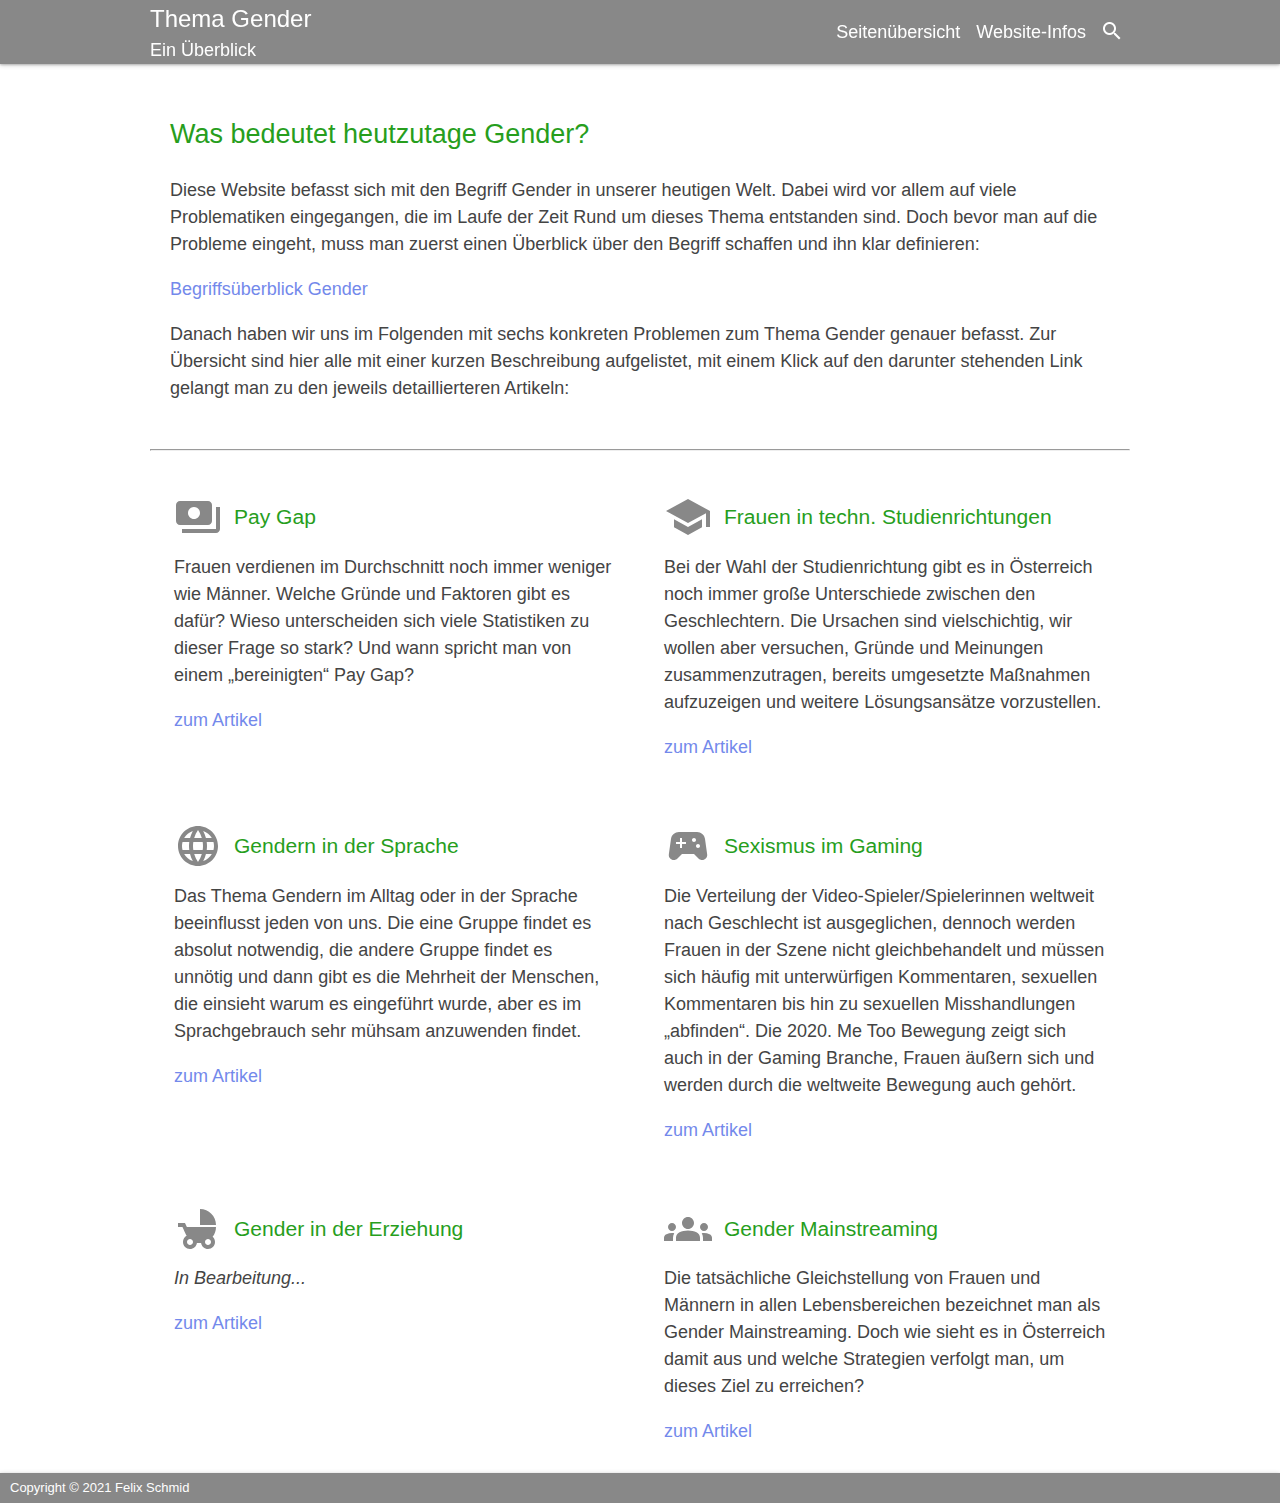
==== index.html @ 8d7cdeef "Added website" ====
<!DOCTYPE html>
<html lang="de">
<head>
	<title>Gender Überblick - Startseite</title>
	<link rel="stylesheet" type="text/css" href="style.css">
	<link rel="stylesheet" href="tipuesearch/tipuesearch.css">
	<script src="scripts.js"></script>
	<meta charset="utf-8">
	<meta name="viewport" content="width=device-with, initial-scale=1.0">
	
	<meta name="author" content="Dr. Heinz Schmid"/>
	<meta name="keywords" content="Excel, VBA, Wärmetechnik, Robotik, Energie, Mikrocontroller, Umwelttechnik, Open Source, Wärmeübertragung, Wärmetauscher, Python, Heinz Schmid, Maschinenbau, EAF, Buch"/>
	<meta name="description" content="Private Seite von Dr. Heinz Schmid über Wärmetechnik, Tabellenkalkulation, Robotik, Mikrocontroller, Umwelttechnik und Open Source."/>
	<meta name="page-topic" content="Forschung Technik"/>
</head>
<body>

<header>
	<div id="topnav">
		<div class="topnavButton mobileShow"> <button class="menuButton" onClick="toggleMobileMenu();"><img src="Icons/menu.png" alt="Menü" id="menuIcon"></button> </div>
		<div id="title">
			<div id="titleContent">
				<h1> Thema Gender </h1>
				Ein Überblick
			</div>
		</div>
		<div class="topnavButton mobileExpand"> <a href="sitemap.html">Seitenübersicht</a> </div>
		<div class="topnavButton mobileExpand"> <a href="about.html">Website-Infos</a> </div>
		<div class="topnavButton mobileOrder"> <button class="menuButton" onClick="toggleSearch();"><img src="Icons/search.png" alt="Suchen" id="searchIcon"></button> </div>
		<form action="search.html" id="searchForm" class="mobileOrder">
			<input type="text" name="q" placeholder="Seite durchsuchen..." tabindex="-1" id="tipue_search_input" pattern=".{3,}" title="Mindestens 3 Zeichen" required>
		</form>
	</div>
</header>

<main>

<section>
	<h2> Was bedeutet heutzutage Gender? </h2>
	<p>
		Diese Website befasst sich mit den Begriff Gender in unserer heutigen Welt. Dabei wird vor allem auf viele Problematiken eingegangen,
		die im Laufe der Zeit Rund um dieses Thema entstanden sind. Doch bevor man auf die Probleme eingeht, muss man zuerst einen Überblick über den Begriff
		schaffen und ihn klar definieren:
	</p>
	<a href="overview.html"> Begriffsüberblick Gender </a>
	<p>
		Danach haben wir uns im Folgenden mit sechs konkreten Problemen zum Thema Gender genauer befasst. Zur Übersicht sind hier alle mit einer kurzen Beschreibung aufgelistet,
		mit einem Klick auf den darunter stehenden Link gelangt man zu den jeweils detaillierteren Artikeln:
	</p>
</section>
	
<hr>

<div id="topics">
	<section>
	<div>
		<svg xmlns="http://www.w3.org/2000/svg" viewBox="0 0 24 24" fill="#888" width="48px" height="48px"><path d="M0 0h24v24H0z" fill="none"/><path d="M19 14V6c0-1.1-.9-2-2-2H3c-1.1 0-2 .9-2 2v8c0 1.1.9 2 2 2h14c1.1 0 2-.9 2-2zm-9-1c-1.66 0-3-1.34-3-3s1.34-3 3-3 3 1.34 3 3-1.34 3-3 3zm13-6v11c0 1.1-.9 2-2 2H4v-2h17V7h2z"/></svg>
		<h3> Pay Gap </h3>
	</div>
	
	<p>
		Frauen verdienen im Durchschnitt noch immer weniger wie Männer. Welche Gründe und Faktoren gibt es dafür? Wieso unterscheiden sich viele Statistiken zu dieser Frage so stark?
		Und wann spricht man von einem „bereinigten“ Pay Gap?
	</p>
	<a href="paygap.html"> zum Artikel </a>
	</section>
	
	<section>
	<div>
		<svg xmlns="http://www.w3.org/2000/svg" viewBox="0 0 24 24" fill="#888" width="48px" height="48px"><path d="M0 0h24v24H0z" fill="none"/><path d="M5 13.18v4L12 21l7-3.82v-4L12 17l-7-3.82zM12 3L1 9l11 6 9-4.91V17h2V9L12 3z"/></svg>
		<h3> Frauen in techn. Studienrichtungen </h3>
	</div>
	
	<p>
		Bei der Wahl der Studienrichtung gibt es in Österreich noch immer große Unterschiede zwischen den Geschlechtern.
		Die Ursachen sind vielschichtig, wir wollen aber versuchen, Gründe und Meinungen zusammenzutragen, bereits umgesetzte Maßnahmen aufzuzeigen und weitere Lösungsansätze vorzustellen.
	</p>
	<a href="fit.html"> zum Artikel </a>
	</section>
	
	<section>
	<div>
		<svg xmlns="http://www.w3.org/2000/svg" viewBox="0 0 24 24" fill="#888" width="48px" height="48px"><path d="M0 0h24v24H0z" fill="none"/><path d="M11.99 2C6.47 2 2 6.48 2 12s4.47 10 9.99 10C17.52 22 22 17.52 22 12S17.52 2 11.99 2zm6.93 6h-2.95c-.32-1.25-.78-2.45-1.38-3.56 1.84.63 3.37 1.91 4.33 3.56zM12 4.04c.83 1.2 1.48 2.53 1.91 3.96h-3.82c.43-1.43 1.08-2.76 1.91-3.96zM4.26 14C4.1 13.36 4 12.69 4 12s.1-1.36.26-2h3.38c-.08.66-.14 1.32-.14 2 0 .68.06 1.34.14 2H4.26zm.82 2h2.95c.32 1.25.78 2.45 1.38 3.56-1.84-.63-3.37-1.9-4.33-3.56zm2.95-8H5.08c.96-1.66 2.49-2.93 4.33-3.56C8.81 5.55 8.35 6.75 8.03 8zM12 19.96c-.83-1.2-1.48-2.53-1.91-3.96h3.82c-.43 1.43-1.08 2.76-1.91 3.96zM14.34 14H9.66c-.09-.66-.16-1.32-.16-2 0-.68.07-1.35.16-2h4.68c.09.65.16 1.32.16 2 0 .68-.07 1.34-.16 2zm.25 5.56c.6-1.11 1.06-2.31 1.38-3.56h2.95c-.96 1.65-2.49 2.93-4.33 3.56zM16.36 14c.08-.66.14-1.32.14-2 0-.68-.06-1.34-.14-2h3.38c.16.64.26 1.31.26 2s-.1 1.36-.26 2h-3.38z"/></svg>
		<h3> Gendern in der Sprache </h3>
	</div>
	
	<p>
		Das Thema Gendern im Alltag oder in der Sprache beeinflusst jeden von uns. Die eine Gruppe findet es absolut notwendig, die andere Gruppe findet es unnötig und dann gibt es die Mehrheit der
		Menschen, die einsieht warum es eingeführt wurde, aber es im Sprachgebrauch sehr mühsam anzuwenden findet.
	</p>
	<a href="language.html"> zum Artikel </a>
	</section>
	
	<section>
	<div>
		<svg xmlns="http://www.w3.org/2000/svg" enable-background="new 0 0 24 24" viewBox="0 0 24 24" fill="#888" width="48px" height="48px"><g><rect fill="none" height="24" width="24"/></g><g><g><path d="M21.58,16.09l-1.09-7.66C20.21,6.46,18.52,5,16.53,5H7.47C5.48,5,3.79,6.46,3.51,8.43l-1.09,7.66 C2.2,17.63,3.39,19,4.94,19h0c0.68,0,1.32-0.27,1.8-0.75L9,16h6l2.25,2.25c0.48,0.48,1.13,0.75,1.8,0.75h0 C20.61,19,21.8,17.63,21.58,16.09z M11,11H9v2H8v-2H6v-1h2V8h1v2h2V11z M15,10c-0.55,0-1-0.45-1-1c0-0.55,0.45-1,1-1s1,0.45,1,1 C16,9.55,15.55,10,15,10z M17,13c-0.55,0-1-0.45-1-1c0-0.55,0.45-1,1-1s1,0.45,1,1C18,12.55,17.55,13,17,13z"/></g></g></svg>
		<h3> Sexismus im Gaming </h3>
	</div>
	
	<p>
		Die Verteilung der Video-Spieler/Spielerinnen weltweit nach Geschlecht ist ausgeglichen, dennoch werden Frauen in der Szene nicht gleichbehandelt und müssen sich häufig mit unterwürfigen
		Kommentaren, sexuellen Kommentaren bis hin zu sexuellen Misshandlungen „abfinden“. Die 2020. Me Too Bewegung zeigt sich auch in der Gaming Branche, Frauen äußern sich und werden durch die 
		weltweite Bewegung auch gehört.
	</p>
	<a href="gaming.html"> zum Artikel </a>
	</section>
	
	<section>
	<div>
		<svg xmlns="http://www.w3.org/2000/svg" viewBox="0 0 24 24" fill="#888" width="48px" height="48px"><path d="M0 0h24v24H0z" fill="none"/><path d="M13 2v8h8c0-4.42-3.58-8-8-8zm6.32 13.89C20.37 14.54 21 12.84 21 11H6.44l-.95-2H2v2h2.22s1.89 4.07 2.12 4.42c-1.1.59-1.84 1.75-1.84 3.08C4.5 20.43 6.07 22 8 22c1.76 0 3.22-1.3 3.46-3h2.08c.24 1.7 1.7 3 3.46 3 1.93 0 3.5-1.57 3.5-3.5 0-1.04-.46-1.97-1.18-2.61zM8 20c-.83 0-1.5-.67-1.5-1.5S7.17 17 8 17s1.5.67 1.5 1.5S8.83 20 8 20zm9 0c-.83 0-1.5-.67-1.5-1.5S16.17 17 17 17s1.5.67 1.5 1.5S17.83 20 17 20z"/></svg>
		<h3>  Gender in der Erziehung </h3>
	</div>
	
	<p>
		<i>In Bearbeitung...</i>
	</p>
	<a href="upbringing.html"> zum Artikel </a>
	</section>
	
	<section>
	<div>
		<svg xmlns="http://www.w3.org/2000/svg" enable-background="new 0 0 24 24" viewBox="0 0 24 24" fill="#888" width="48px" height="48px"><rect fill="none" height="24" width="24"/><g><path d="M12,12.75c1.63,0,3.07,0.39,4.24,0.9c1.08,0.48,1.76,1.56,1.76,2.73L18,18H6l0-1.61c0-1.18,0.68-2.26,1.76-2.73 C8.93,13.14,10.37,12.75,12,12.75z M4,13c1.1,0,2-0.9,2-2c0-1.1-0.9-2-2-2s-2,0.9-2,2C2,12.1,2.9,13,4,13z M5.13,14.1 C4.76,14.04,4.39,14,4,14c-0.99,0-1.93,0.21-2.78,0.58C0.48,14.9,0,15.62,0,16.43V18l4.5,0v-1.61C4.5,15.56,4.73,14.78,5.13,14.1z M20,13c1.1,0,2-0.9,2-2c0-1.1-0.9-2-2-2s-2,0.9-2,2C18,12.1,18.9,13,20,13z M24,16.43c0-0.81-0.48-1.53-1.22-1.85 C21.93,14.21,20.99,14,20,14c-0.39,0-0.76,0.04-1.13,0.1c0.4,0.68,0.63,1.46,0.63,2.29V18l4.5,0V16.43z M12,6c1.66,0,3,1.34,3,3 c0,1.66-1.34,3-3,3s-3-1.34-3-3C9,7.34,10.34,6,12,6z"/></g></svg>
		<h3> Gender Mainstreaming </h3>
	</div>
	
	<p>
		Die tatsächliche Gleichstellung von Frauen und Männern in allen Lebensbereichen bezeichnet man als Gender Mainstreaming.
		Doch wie sieht es in Österreich damit aus und welche Strategien verfolgt man, um dieses Ziel zu erreichen?
	</p>
	<a href="mainstreaming.html"> zum Artikel </a>
	</section>
</div>

</main>

<footer>
	Copyright © 2021 Felix Schmid
</footer>

</body>
</html>
---- style.css ----
body {
	font: 18px/1.5 sans-serif;
	color: #444;
}

article {
	max-width: 650px;
	margin: 0 auto;
}

header, footer {
	box-shadow: 0 1px 2px 0 rgba(0, 0, 0, 0.2), 0 1px 5px 0 rgba(0, 0, 0, 0.2);
	background-color: #888;
	color: #fff;
}

h1 {
	font-size: 24px;
}

h2, h3 {
	color: #279E1D;
}


a {
	color: #7389eb;
	text-decoration: none;
	transition: color 0.2s;
}

a:hover {
	color: #2F43A1;
	text-decoration: underline;
}

footer a {
	color: inherit;
}

footer a:hover {
	color: inherit;
}

header {
	position: fixed;
	width: 100%;
	top: 0;
	left: 0;
	z-index: 1;
}

main {
	width: 980px;
	max-width: 100%;
	margin: 72px auto 0 auto;
	display: block;
}

body, h1 {
	margin: 0;
}

h1, h2, h3 {
	font-weight: 400;
}

article, section {
	margin-bottom: 8px;
	padding: 20px;
	overflow-x: auto;
}

article, section div {
	max-width: 650px;
	margin: 0 auto;
}

article {
	text-align: justify;
}

footer {
	font-size: 13px;
	padding: 5px 10px;
}

#breadcrumbs {
	font-size: 14px;
	padding-bottom: 6px;
	margin-bottom: 10px;
	border-bottom: 1px solid #aaa;
}

#cites {
	font-size: 14px;
	margin-top: 10px;
	border-top: 1px solid #aaa;
}

#topics {
	display: flex;
	flex-wrap: wrap;
}

#topics section {
	margin-left: 4px;
	margin-right: 4px;
	flex-grow: 1;
	flex-basis: 300px;
}

#topics section div {
	display: flex;
	flex-wrap: wrap;
	align-items: center;
}

#topics section h3 {
	margin-left: 12px;
}

#topics section p {
	margin-top: 0;
}

.figure {
	background-color: aliceblue;
	padding: 20px 20px 10px 20px;
	font-size: 14px;
}

.figure img {
	max-width: 100%;
}

.figure hr {
	border: none;
	height: 1px;
	background-color: #aaa;
}

.cite {
	scroll-margin-top: 72px;
}

.flex {
	display: flex;
	flex-wrap: wrap;
}

.textflex {
	flex: 1 0 260px;
}

.imageflex {
	flex: 0 0 auto;
}

.centeredImage {
	display: block;
	margin: 0 auto;
}

.mobileExpand {
	order: 2;
}

.mobileShow {
	display: none;
}

.mobileOrder {
	order: 3;
}

#title {
	flex: 1 1 auto;
}

#topnav {
	height: 64px;
	width: 980px;
	max-width: 100%;
	margin: 0 auto;
	display: flex;
	flex-wrap: wrap;
	justify-content: space-between;
	align-items: center;
	overflow: hidden;
}

.menuButton {
	cursor: pointer;
	border: none;
	background-color: transparent;
	height: 100%;
	transition: all 0.1s;
}

.topnavButton {
	height: 64px;
}

.topnavButton span, .topnavButton a {
	display: flex;
	align-items: center;
	justify-content: center;
	box-sizing: border-box;
	height: 100%;
	padding: 0 8px;
	color: inherit;
	transition: all 0.1s;
}

.topnavButton span {
	cursor: default;
	background-color: #AAA;
	border-bottom: solid 5px #279E1D;
}

.topnavButton a:hover, .topnavButton button:hover {
	text-decoration: none;
	background-color: #AAA;
	border-bottom: solid 5px #fff;
}

#searchForm {
	width: 0;
	padding: 0;
	overflow: hidden;
	transition: all 0.4s;
}

#searchForm input {
	border: none;
}

@media screen and (max-width: 980px){
	#title {
		padding-left: 12px;
	}
	
	.titleVisible {
		display: none;
	}
}

@media screen and (max-width: 660px){
	#title {
		flex: 1 1 auto;
		padding: 0;
		text-align: center;
	}
	
	.mobileShow {
		display: block;
	}
	
	.mobileOrder {
		order: 1;
	}
	
	.mobileExpand {
		width: 100%;
	}
	
	.topnavButton span {
		font-weight: bold;
		border: none;
	}
	
	.topnavButton a:hover, .topnavButton button:hover {
		border: none;
	}
}

@media screen and (max-width: 600px){
	.imageflex {
		flex: 0 0 100%;
		margin: 0 !important;
	}
	
	.textflex {
		order: 2;
		flex: 1 1 300px;
		margin-top: 15px;
	}
}
---- tipuesearch/tipuesearch.css ----
/*
Tipue Search 7.0
Copyright (c) 2018 Tipue
Tipue Search is released under the MIT License
http://www.tipue.com/search
*/


/* basics */

.tipue_search_group:after
{
     content: "";
     display: table;
     clear: both;
}


/* fonts, colors */

.tipue_search_icon
{
     font: 300 24px/1 Verdana, sans-serif;
     color: #777;
}
#tipue_search_results_count, .tipue_search_related, .tipue_search_note
{
    font: 12px/1.3 Verdana, sans-serif;
	color: #999;
}
#tipue_search_replace, #tipue_search_error, .tipue_search_content_text
{
     font: 300 16px/1.6 Verdana, sans-serif;
	 color: #666; 
}
#tipue_search_replace a
{
     color: #7389eb;
     text-decoration: none;
}
#tipue_search_replace a:hover
{
     color: #666;
}
.tipue_search_related_btn
{
	font: 11px/1 Verdana, sans-serif;
	color: #666;
	background-color: #f7f7f7;
}
.tipue_search_content_title
{
	font-size: 20px;
	color: #279E1D;
}
.tipue_search_content_title a
{
	font-size: 20px;
	color: #279E1D;
}
.tipue_search_content_url, .tipue_search_content_debug
{
     font: 300 15px/1.7 Verdana, sans-serif;
     color: #333;
}
.tipue_search_content_url a
{
	color: #7389eb;
	transition: color 0.2s;
}
.tipue_search_content_url a:hover
{
	text-decoration: underline;
	color: #2F43A1;
}
.tipue_search_content_bold
{
     font-weight: bold;
}
.tipue_search_note a
{
     color: #999;
     text-decoration: none;
}
.tipue_search_image_close
{
     font: 22px/1 Verdana, sans-serif;
	color: #ccc;     
}
#tipue_search_zoom_text
{
     font: 11px/1.7 Verdana, sans-serif;
	color: #ccc;
	letter-spacing: 1px;
}
#tipue_search_zoom_text a
{
     color: #ccc;
     text-decoration: none;
     border-bottom: 2px solid #f7f7f7;
}
#tipue_search_zoom_text a:hover
{
     border: 0;
}
#tipue_search_foot_boxes
{
    font: 14px Verdana, sans-serif;
	color: #333;     
}
#tipue_search_foot_boxes li a
{
	background-color: #F49D00;
	color: #fff;
}
#tipue_search_foot_boxes li.current
{
	background-color: #279E1D;
	color: #fff;
}
#tipue_search_foot_boxes li a:hover, .tipue_search_related_btn:hover
{
	box-shadow: 0 2px 4px 0 rgba(0, 0, 0, 0.2), 0 3px 10px 0 rgba(0, 0, 0, 0.2);
}


/* search box */

#tipue_search_input
{
	padding: 10px;
}

.searchInput
{
	width: 100%;
	border: 1px solid #3296E1;
	box-sizing: border-box;
	display: block;
}


/* search results */

#tipue_search_content
{
	max-width: 100%;
	margin: 0;
}
.tipue_search_result
{
	padding-top: 21px;
}
#tipue_search_results_count
{
	padding-top: 9px;
}
.tipue_search_related
{
	padding-top: 13px;
}
.tipue_search_related_block
{
	padding-bottom: 6px;
}
#tipue_search_warning
{
	padding-top: 10px;
}
.tipue_search_related_btn
{
	display: inline-block;
	padding: 9px 10px;
	text-decoration: none;
	text-align: center;
	border-radius: 3px;
	margin: 9px 9px 0 0;
	outline: 0;
	transition: 0.2s; 
	cursor: pointer;
}
#tipue_search_replace
{
	padding-top: 13px;
}
#tipue_search_error
{
	padding-top: 13px;
}
.tipue_search_content_url
{
	padding-top: 3px;
	word-wrap: break-word;
	hyphens: auto;
}
.tipue_search_content_text
{
	word-wrap: break-word;
	hyphens: auto;
	margin-top: 1px;
}
.tipue_search_note
{
	padding-top: 5px;
}
.tipue_search_content_debug
{
	margin: 5px 0;
}


/* images */

.tipue_search_image
{
     padding: 9px 0 6px 0;
}
.tipue_search_img
{
     width: 200px;
     max-width: 100%;
     height: auto;
     transition: 0.5s;
}
.tipue_search_img:hover
{
     opacity: 0.7;
}
.tipue_search_image_zoom
{
     cursor: pointer;
}
#tipue_search_image_modal
{
     display: none;
     position: fixed;
     z-index: 1000;
     left: 0;
     top: 0;
     width: 100%;
     height: 100%;
     overflow: auto;
     background-color: rgba(0, 0, 0, 0.8);
}
.tipue_search_image_close
{
     position: absolute;
     top: 0;
     right: 0;
     padding: 25px 30px;
     cursor: pointer;
}
.tipue_search_image_block
{
     margin: 0 auto;
     max-width: 900px;
     padding: 73px 30px 30px 30px;
     box-sizing: border-box;
     color: #fff;
}
#tipue_search_zoom_img
{
     max-width: 100%;
     height: auto;
}
#tipue_search_zoom_text, .tipue_search_zoom_options
{
     padding-top: 9px;
}


/* footer */

#tipue_search_foot
{
     margin: 30px 0 15px 0;
}
#tipue_search_foot_boxes
{
	padding: 0;
	margin: 0;
	cursor: pointer;
}
#tipue_search_foot_boxes li
{
	display: inline;
	list-style: none;
	margin: 0;
	padding: 0;
}
#tipue_search_foot_boxes li a
{
	padding: 10px 17px 11px 17px;
	margin-right: 7px;
	text-decoration: none;
	text-align: center;
	transition: 0.2s;
}
#tipue_search_foot_boxes li.current
{
	padding: 10px 17px 11px 17px;
	margin-right: 7px;
	text-align: center;
}
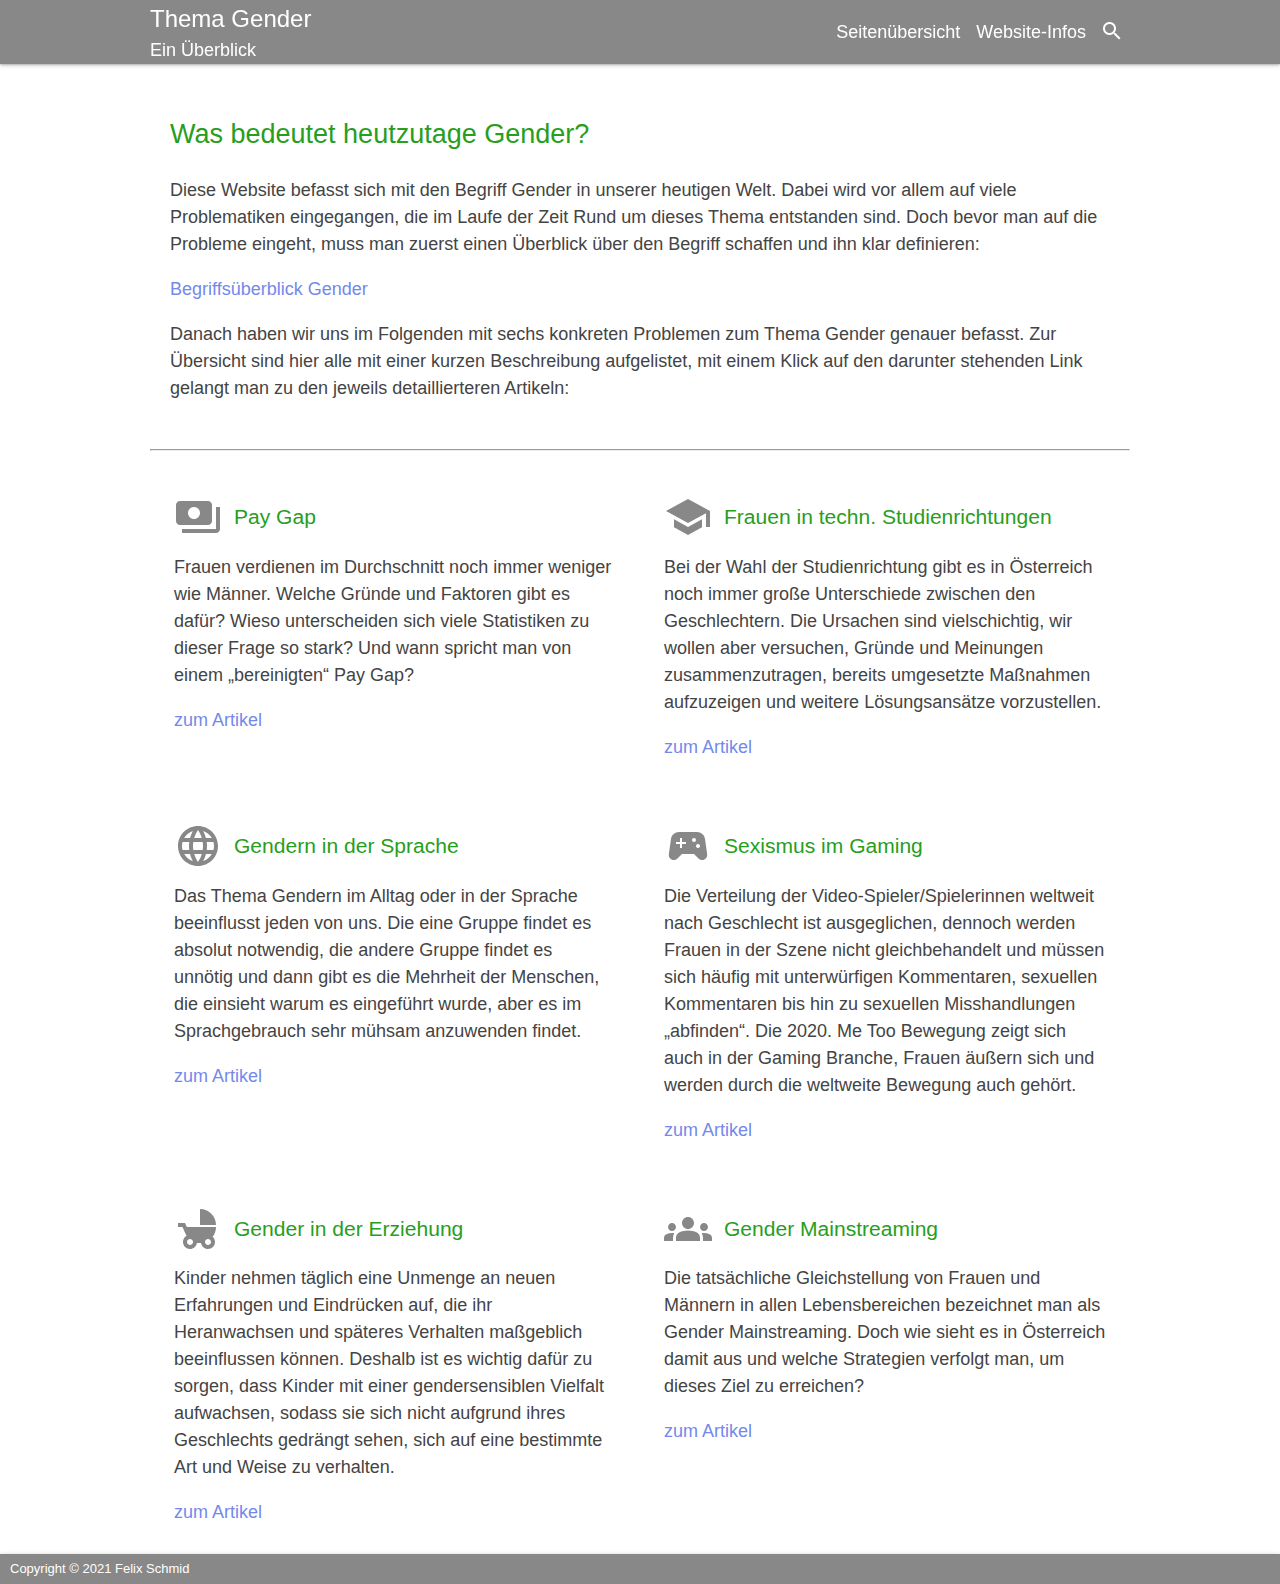
==== commit fac2997c: "Added remaining article on upbringing" ====
--- a/index.html
+++ b/index.html
@@ -8,10 +8,9 @@
 	<meta charset="utf-8">
 	<meta name="viewport" content="width=device-with, initial-scale=1.0">
 	
-	<meta name="author" content="Dr. Heinz Schmid"/>
-	<meta name="keywords" content="Excel, VBA, Wärmetechnik, Robotik, Energie, Mikrocontroller, Umwelttechnik, Open Source, Wärmeübertragung, Wärmetauscher, Python, Heinz Schmid, Maschinenbau, EAF, Buch"/>
-	<meta name="description" content="Private Seite von Dr. Heinz Schmid über Wärmetechnik, Tabellenkalkulation, Robotik, Mikrocontroller, Umwelttechnik und Open Source."/>
-	<meta name="page-topic" content="Forschung Technik"/>
+	<meta name="author" content="Felix Schmid"/>
+	<meta name="keywords" content="Gender, Pay Gap, Begriffsüberblick Gender, Frauen in technischen Studienrichtungen, Gender in der Sprache, Sexismus im Gaming, Gender in der Erziehung, Gender Mainstreaming"/>
+	<meta name="description" content="Diese Webseite enstand im Zuge einer Gruppenarbeit der Lehrveranstaltung „Ethik und Gender Studies“ an der JKU und soll einige Aspekte des Themas „Gender“ in der heutigen Gesellschaft behandeln."/>
 </head>
 <body>
 
@@ -112,7 +111,8 @@
 	</div>
 	
 	<p>
-		<i>In Bearbeitung...</i>
+		Kinder nehmen täglich eine Unmenge an neuen Erfahrungen und Eindrücken auf, die ihr Heranwachsen und späteres Verhalten maßgeblich beeinflussen können. Deshalb ist es wichtig dafür zu sorgen,
+		dass Kinder mit einer gendersensiblen Vielfalt aufwachsen, sodass sie sich nicht aufgrund ihres Geschlechts gedrängt sehen, sich auf eine bestimmte Art und Weise zu verhalten.
 	</p>
 	<a href="upbringing.html"> zum Artikel </a>
 	</section>
--- a/style.css
+++ b/style.css
@@ -257,6 +257,10 @@
 		display: block;
 	}
 	
+	article {
+		text-align: left;
+	}
+	
 	.mobileOrder {
 		order: 1;
 	}
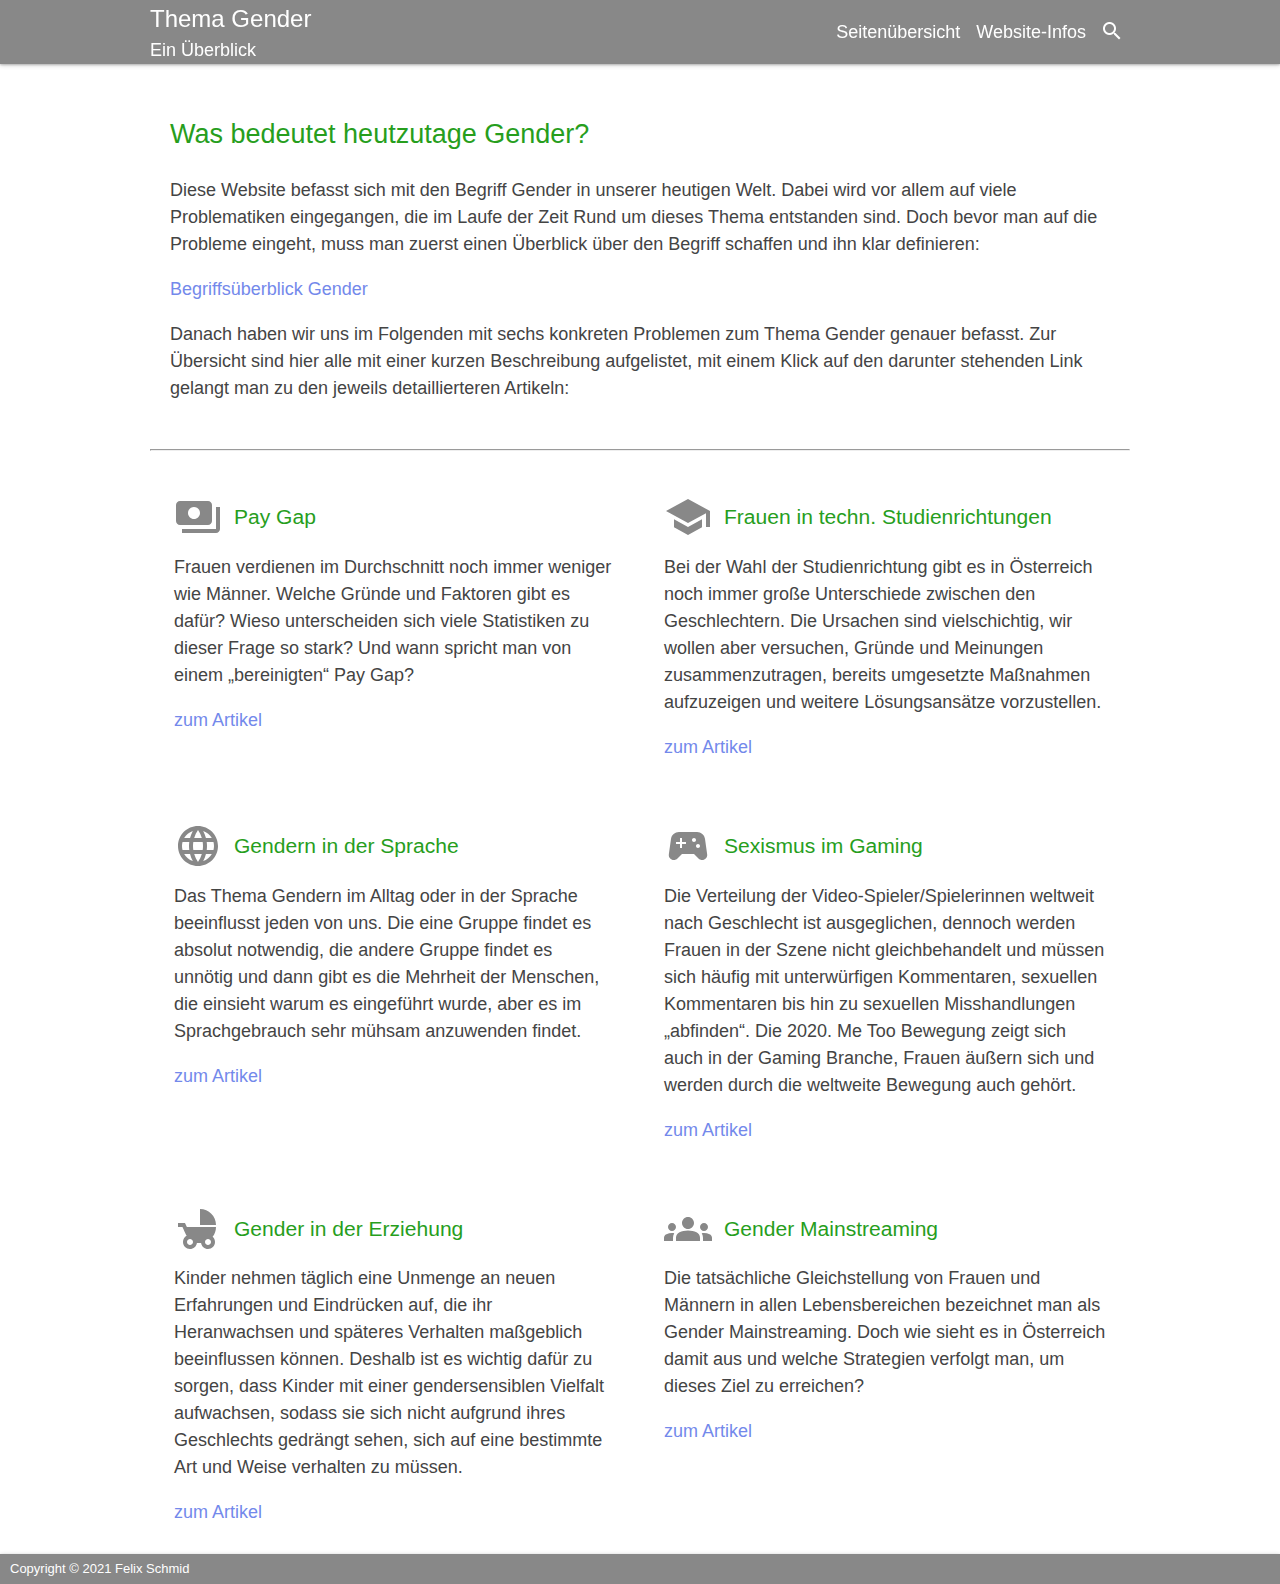
==== commit 99f0fa38: "fixed some typos" ====
--- a/index.html
+++ b/index.html
@@ -112,7 +112,7 @@
 	
 	<p>
 		Kinder nehmen täglich eine Unmenge an neuen Erfahrungen und Eindrücken auf, die ihr Heranwachsen und späteres Verhalten maßgeblich beeinflussen können. Deshalb ist es wichtig dafür zu sorgen,
-		dass Kinder mit einer gendersensiblen Vielfalt aufwachsen, sodass sie sich nicht aufgrund ihres Geschlechts gedrängt sehen, sich auf eine bestimmte Art und Weise zu verhalten.
+		dass Kinder mit einer gendersensiblen Vielfalt aufwachsen, sodass sie sich nicht aufgrund ihres Geschlechts gedrängt sehen, sich auf eine bestimmte Art und Weise verhalten zu müssen.
 	</p>
 	<a href="upbringing.html"> zum Artikel </a>
 	</section>
